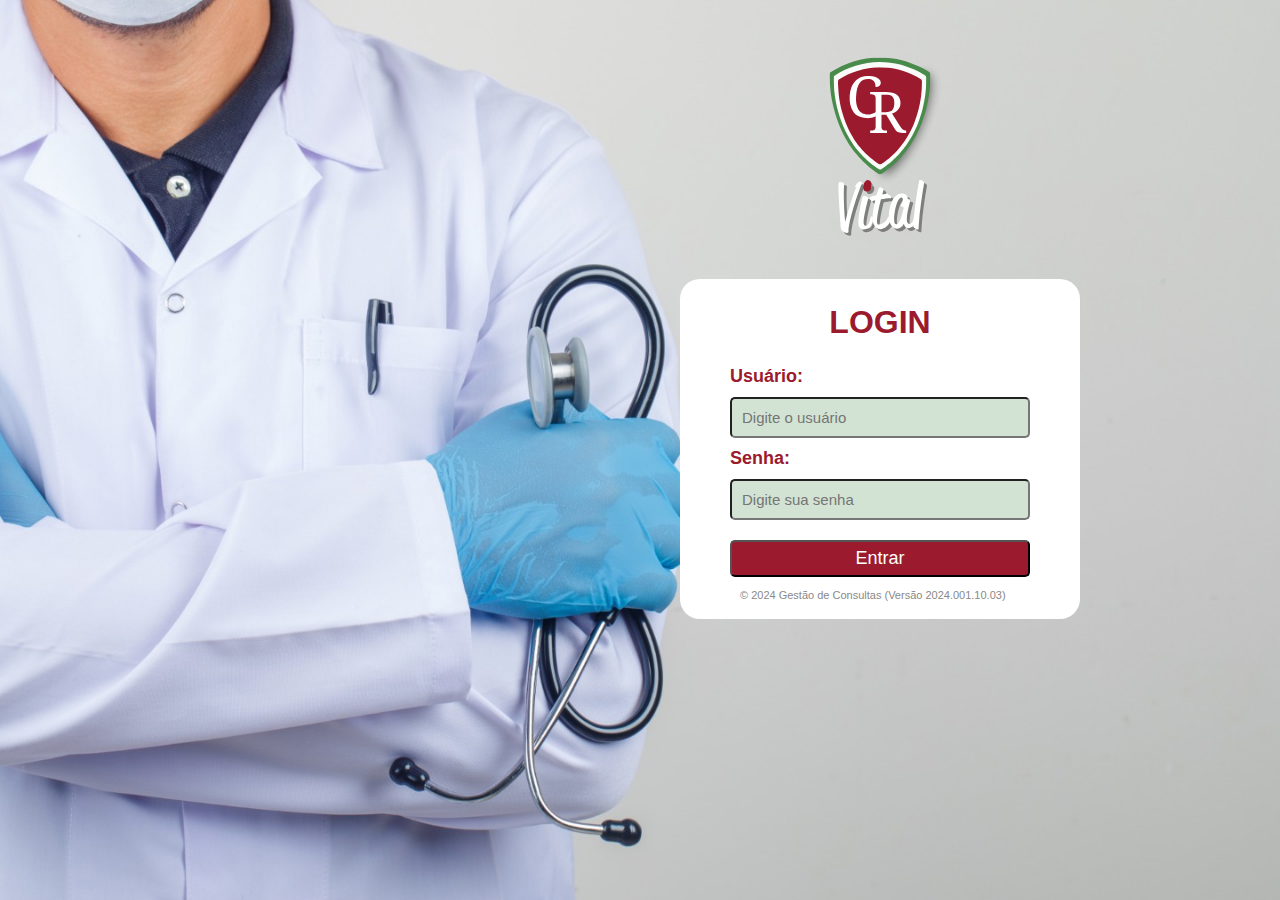
==== index.html @ ce3c94c1 "feat(login): starting login page front-end" ====
<!DOCTYPE html>
<html lang="en">
<head>
    <meta charset="UTF-8">
    <meta name="viewport" content="width=device-width, initial-scale=1.0">
    <link rel="shortcut icon" href="assets/crvital-logo.svg" type="image/x-icon">
    <link rel="stylesheet" href="login.css">
    <title>CrVital - Login</title>
</head>
<body>
    <div class="container">
        <div>
            <img class="img-logo" src="assets/crvital-logo.svg">
        </div>
        <div class="login-box">
            <h1 class="red-lyrics">Login</h1>
            <form action="auth.php" method="post">
                <label class="red-lyrics" for="user">Usuário:</label><br>
                <input type="text" name="user" placeholder="Digite o usuário"><br>
                <label class="red-lyrics" for="password">Senha:</label><br>
                <input type="password" name="password" placeholder="Digite sua senha"><br>
                <button type="submit">Entrar</button>
                <p class="copywrite">© 2024 Gestão de Consultas (Versão 2024.001.10.03)</p>
            </form>
        </div>
    </div>
</body>
</html>
---- login.css ----
* {
    margin: 0;
    padding: 0;
    box-sizing: border-box;

}

:root {
    --red-logo: #9b1a2e;
    --green-logo: #488b4a;
    --roboto: "Roboto", sans-serif;
}

body {
    background-image: url("assets/login-background.jpg");
    background-size: cover;
    background-repeat: no-repeat;
}

.container {
    display: flex;
    flex-direction: column;
    align-items: flex-end;
    justify-content: flex-end;
    margin: 90px;
    margin-right: 200px;
    margin-top: 50px;
}

.img-logo {
    width: 200px;
    height: 200px;
    margin-right: 100px;
    margin-bottom: 25px;
}

.login-box {
    background-color: #fff;
    width: 400px;
    height: 340px;
    border-radius: 20px;
    cursor: pointer;
}

h1 {
    padding: 25px;
    text-align: center;
    justify-content: center;
    text-transform: uppercase;
    font-family: var(--roboto);
}

.red-lyrics {
    color: var(--red-logo);
    font-weight: bolder;
}

form {
    margin-left: 40px;
    font-family: var(--roboto);
}

form > label {
    font-size: 18px;
    padding: 10px;
}

form > input {
    width: 300px;
    padding: 10px;
    font-size: 15px;
    border-radius: 5px;
    margin: 10px;
    background-color: #488b4a3e;
}

button {
    width: 300px;
    padding: 6px;
    margin: 10px;
    border-radius: 5px;
    background-color: var(--red-logo);
    color: #fff;
    font-size: 18px;
    font-family: var(--roboto);
    cursor: pointer;
}

.copywrite {
    color: #898989;
    font-size: 11px;
    margin-left: 20px;
    margin-top:2px;
}
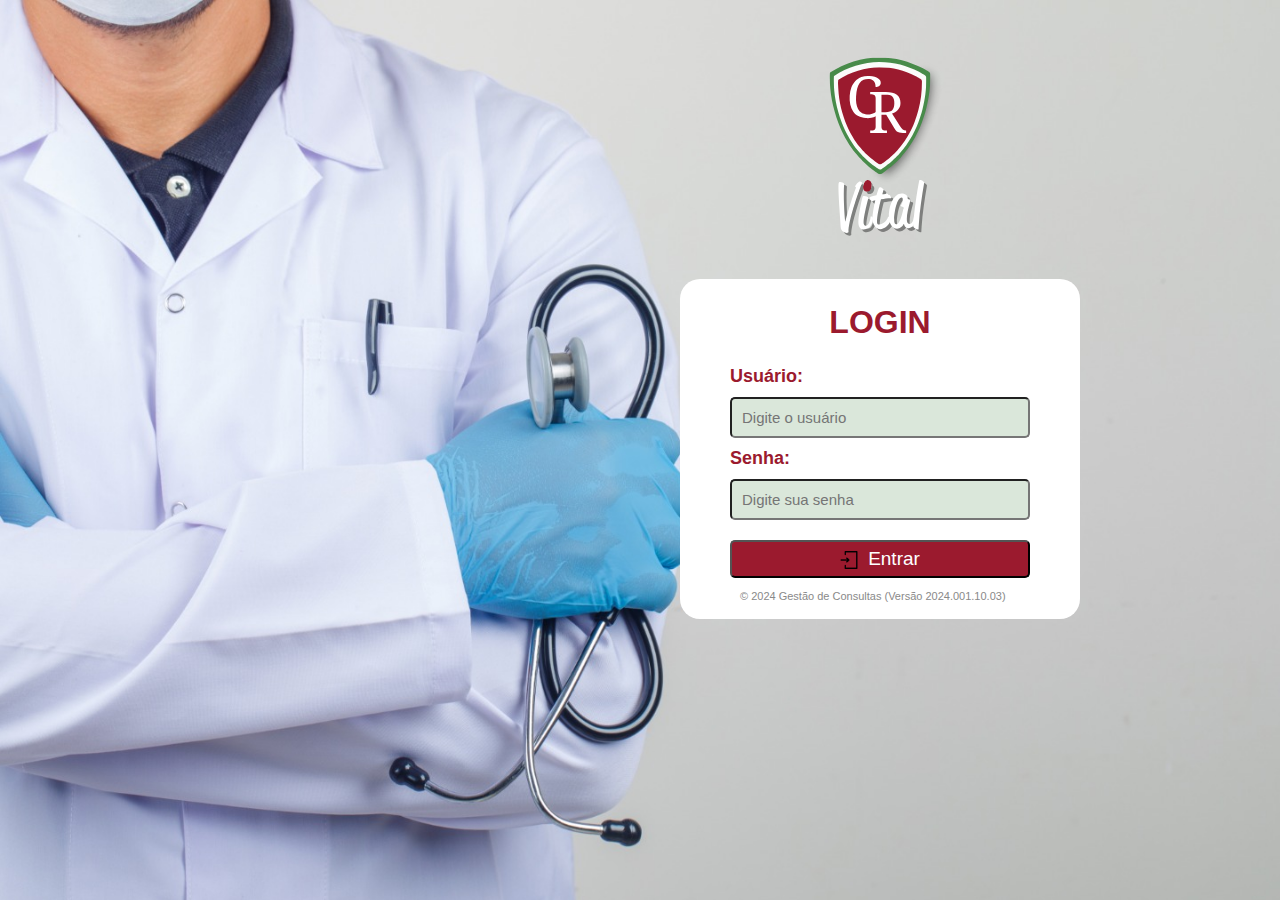
==== commit a6814bfe: "feat(login): starting backend login logic" ====
--- a/index.html
+++ b/index.html
@@ -19,7 +19,7 @@
                 <input type="text" name="user" placeholder="Digite o usuário"><br>
                 <label class="red-lyrics" for="password">Senha:</label><br>
                 <input type="password" name="password" placeholder="Digite sua senha"><br>
-                <button type="submit">Entrar</button>
+                <button type="submit"><img src="assets/log-in.png" alt="login icon">Entrar</button>
                 <p class="copywrite">© 2024 Gestão de Consultas (Versão 2024.001.10.03)</p>
             </form>
         </div>
--- a/login.css
+++ b/login.css
@@ -71,7 +71,7 @@
     font-size: 15px;
     border-radius: 5px;
     margin: 10px;
-    background-color: #488b4a3e;
+    background-color: #488b4a34;
 }
 
 button {
@@ -81,7 +81,7 @@
     border-radius: 5px;
     background-color: var(--red-logo);
     color: #fff;
-    font-size: 18px;
+    font-size: 19px;
     font-family: var(--roboto);
     cursor: pointer;
 }
@@ -91,4 +91,11 @@
     font-size: 11px;
     margin-left: 20px;
     margin-top:2px;
+}
+
+button > img {
+    width: 18px;
+    height: 18px;
+    margin-right: 10px;
+    vertical-align: middle;
 }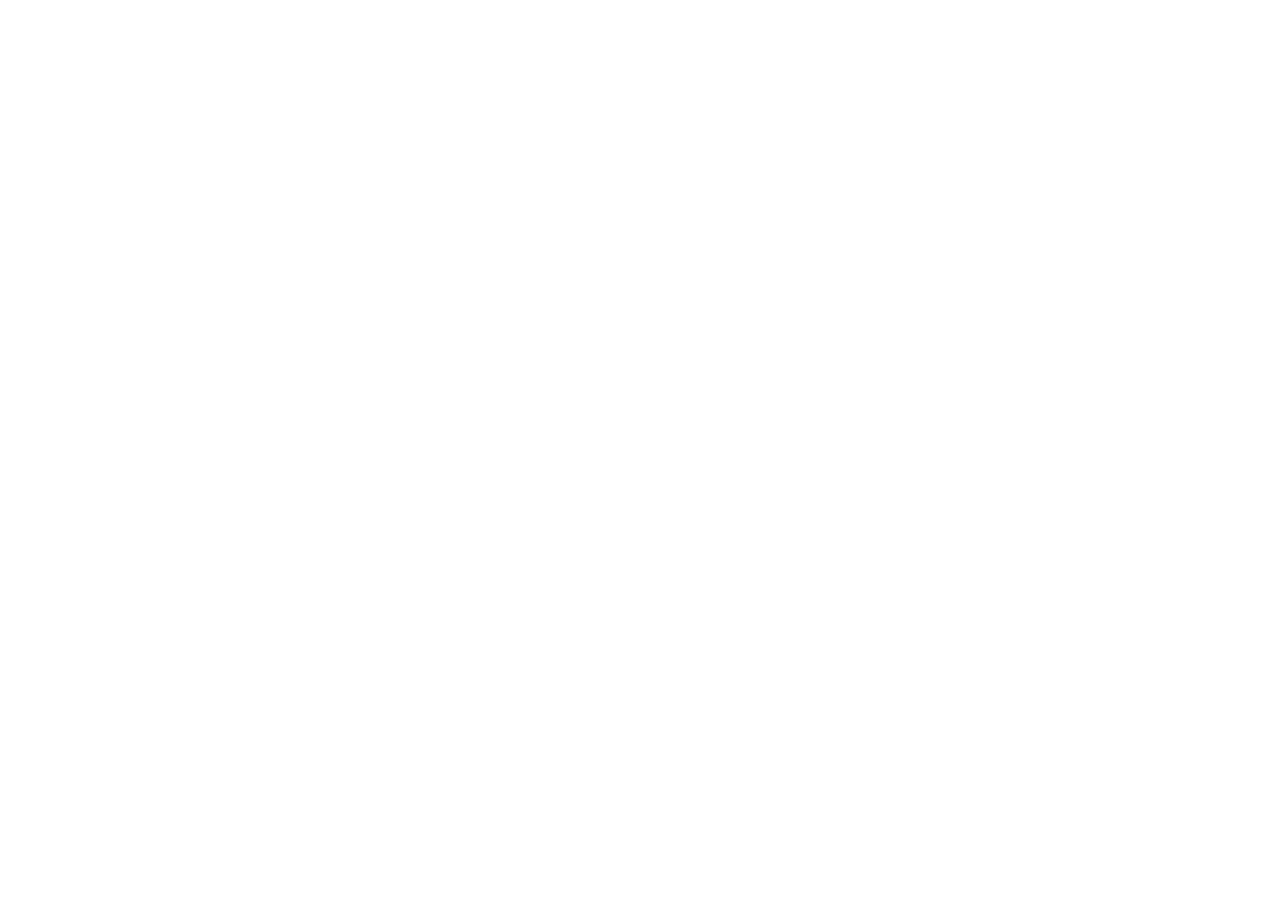
==== commit 0cb32683: "feat: inicio" ====
--- a/index.html
+++ b/index.html
@@ -3,26 +3,9 @@
 <head>
     <meta charset="UTF-8">
     <meta name="viewport" content="width=device-width, initial-scale=1.0">
-    <link rel="shortcut icon" href="assets/crvital-logo.svg" type="image/x-icon">
-    <link rel="stylesheet" href="login.css">
-    <title>CrVital - Login</title>
+    <title>Document</title>
 </head>
 <body>
-    <div class="container">
-        <div>
-            <img class="img-logo" src="assets/crvital-logo.svg">
-        </div>
-        <div class="login-box">
-            <h1 class="red-lyrics">Login</h1>
-            <form action="auth.php" method="post">
-                <label class="red-lyrics" for="user">Usuário:</label><br>
-                <input type="text" name="user" placeholder="Digite o usuário"><br>
-                <label class="red-lyrics" for="password">Senha:</label><br>
-                <input type="password" name="password" placeholder="Digite sua senha"><br>
-                <button type="submit"><img src="assets/log-in.png" alt="login icon">Entrar</button>
-                <p class="copywrite">© 2024 Gestão de Consultas (Versão 2024.001.10.03)</p>
-            </form>
-        </div>
-    </div>
+    <form action=""></form>
 </body>
 </html>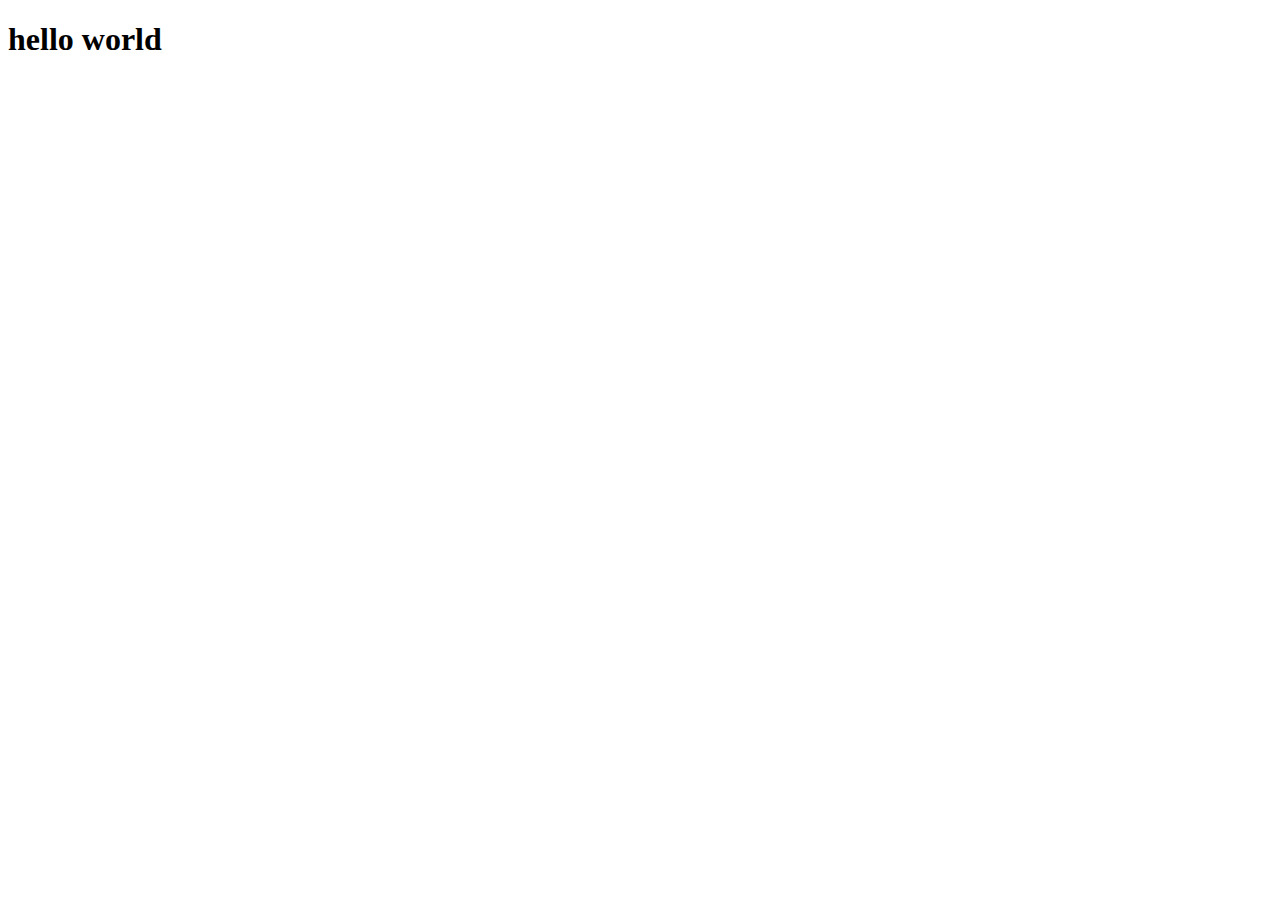
==== commit e1d6d6d1: "inicio" ====
--- a/index.html
+++ b/index.html
@@ -7,5 +7,6 @@
 </head>
 <body>
     <form action=""></form>
+    <h1>hello world</h1>
 </body>
 </html>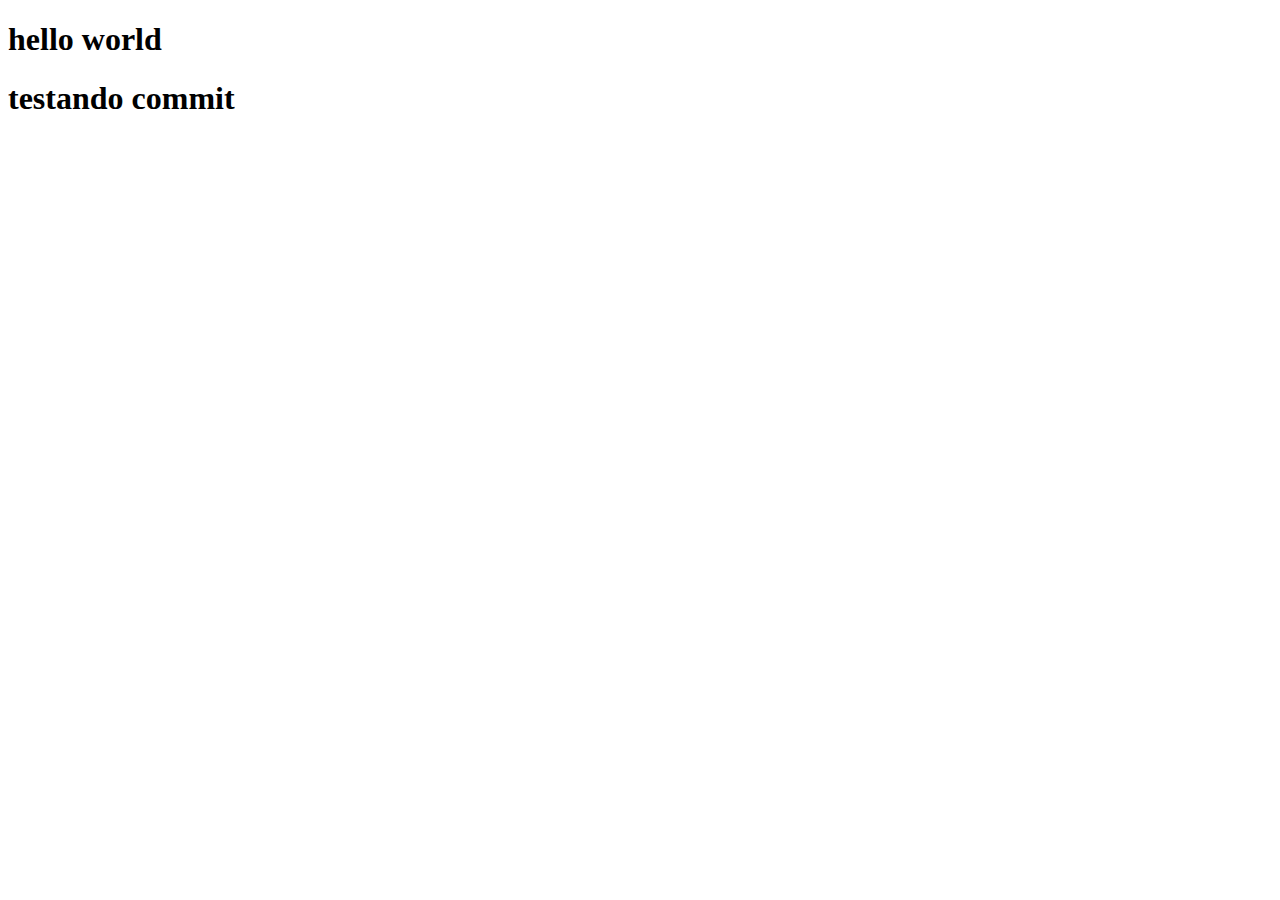
==== commit 769d9206: "feat: inicio-2" ====
--- a/index.html
+++ b/index.html
@@ -8,5 +8,6 @@
 <body>
     <form action=""></form>
     <h1>hello world</h1>
+    <h1>testando commit</h1>
 </body>
 </html>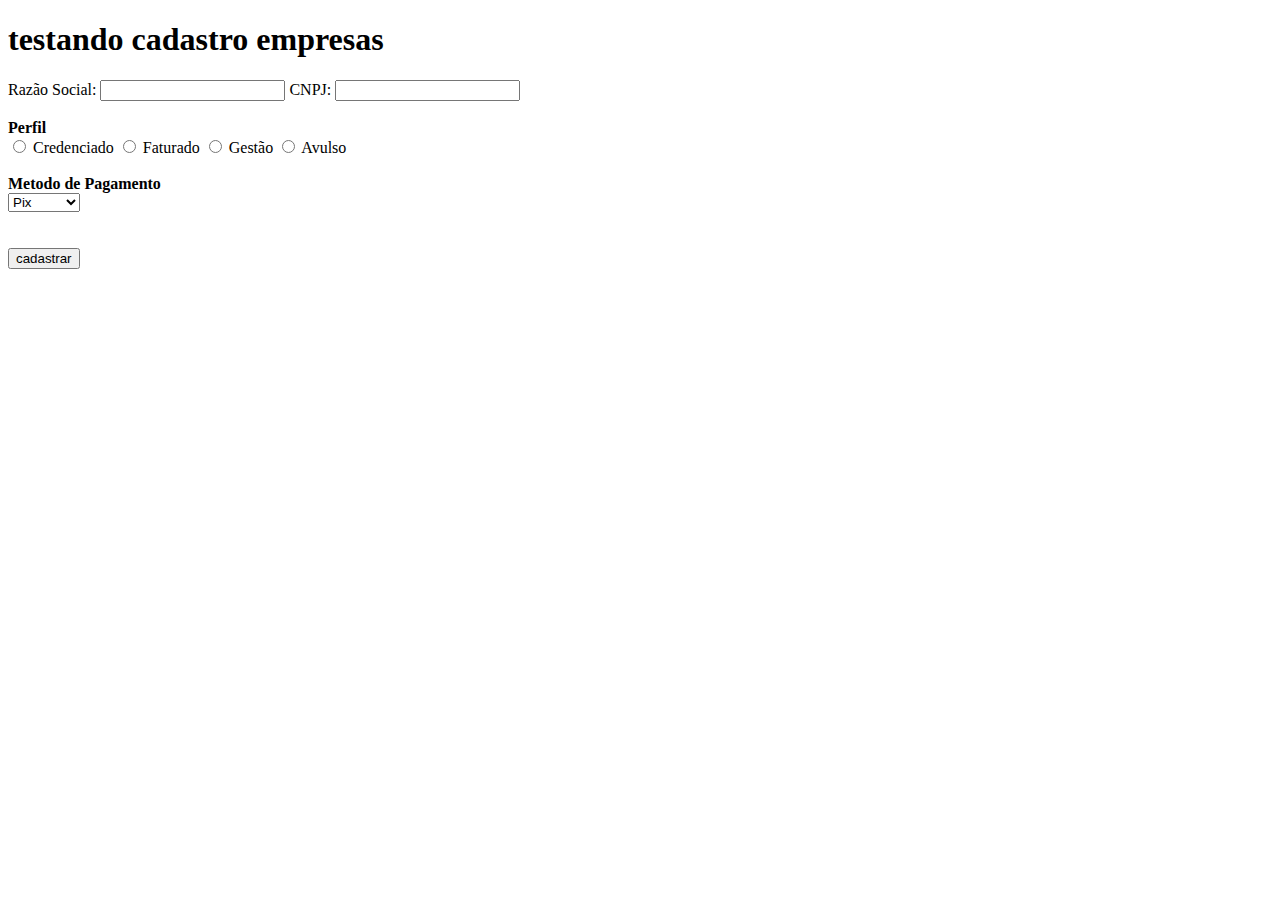
==== commit d476ccbb: "feat: forms_cadastro" ====
--- a/index.html
+++ b/index.html
@@ -6,8 +6,41 @@
     <title>Document</title>
 </head>
 <body>
-    <form action=""></form>
-    <h1>hello world</h1>
-    <h1>testando commit</h1>
+    <h1>testando cadastro empresas</h1>
+    <form action="cadastrar_empresa.php" method="post">
+        <label for="nome_empresa">Razão Social:</label>
+        <input name="nome_empresa" id="nome_empresa" type="text">
+    
+        <label for="cnpj">CNPJ:</label>
+        <input name="cnpj" id="cnpj" type="text">
+    
+
+
+
+<br>
+<br>
+        <B>Perfil</B><br>
+        <input type=radio name=perfil value="credenciamento"> Credenciado
+        <input type=radio name=perfil value="faturado"> Faturado
+        <input type=radio name=perfil value="gestao"> Gestão
+        <input type=radio name=perfil value="Avulso"> Avulso
+  
+
+<br>
+<br>
+            <B>Metodo de Pagamento<B><br>
+            <select name=metodo_pagamento>
+            <option value=pix>Pix</option>
+            <option value=dinheiro>Dinheiro</option>
+            <option value=boleto>boleto</option>
+            <option value=faturado>faturado</option>
+            </select>
+            <br>
+            <br>
+            <br>
+            <button type="submit">cadastrar</button>
+            </form>
+
+
 </body>
 </html>